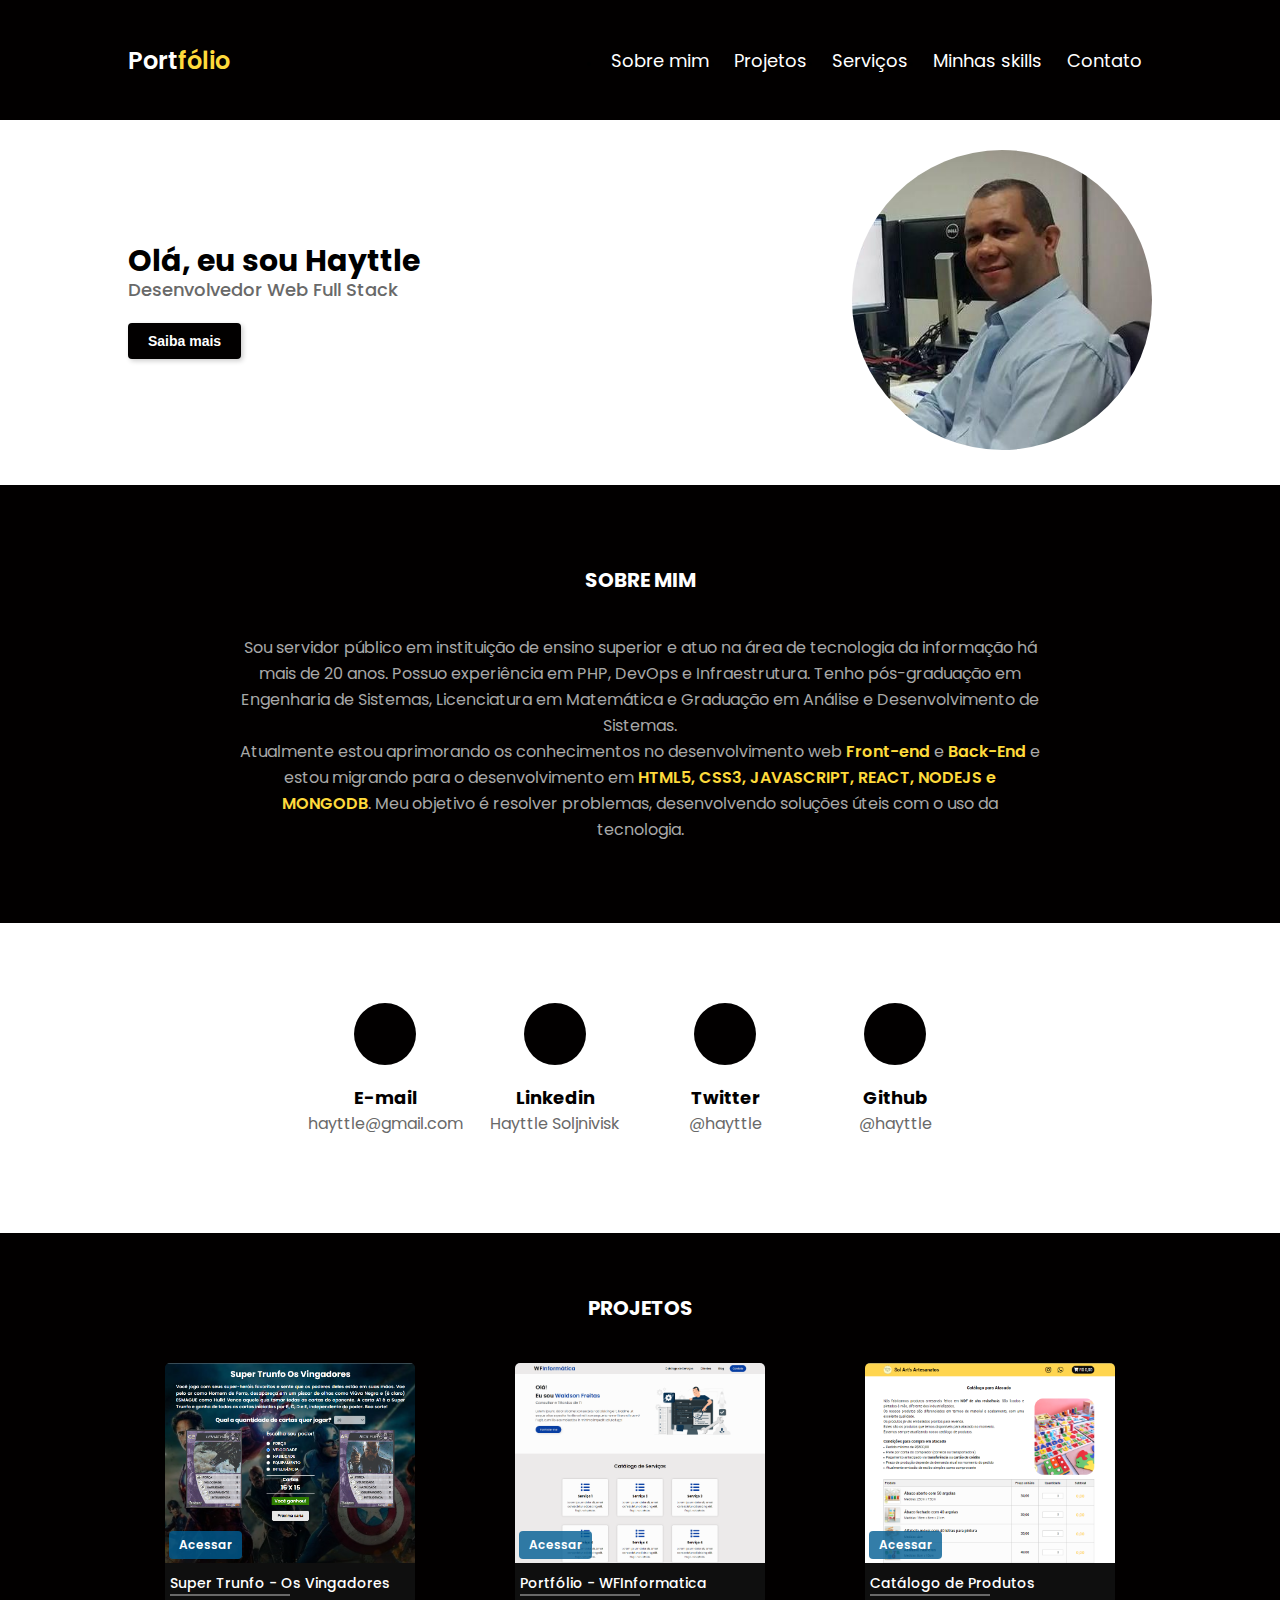
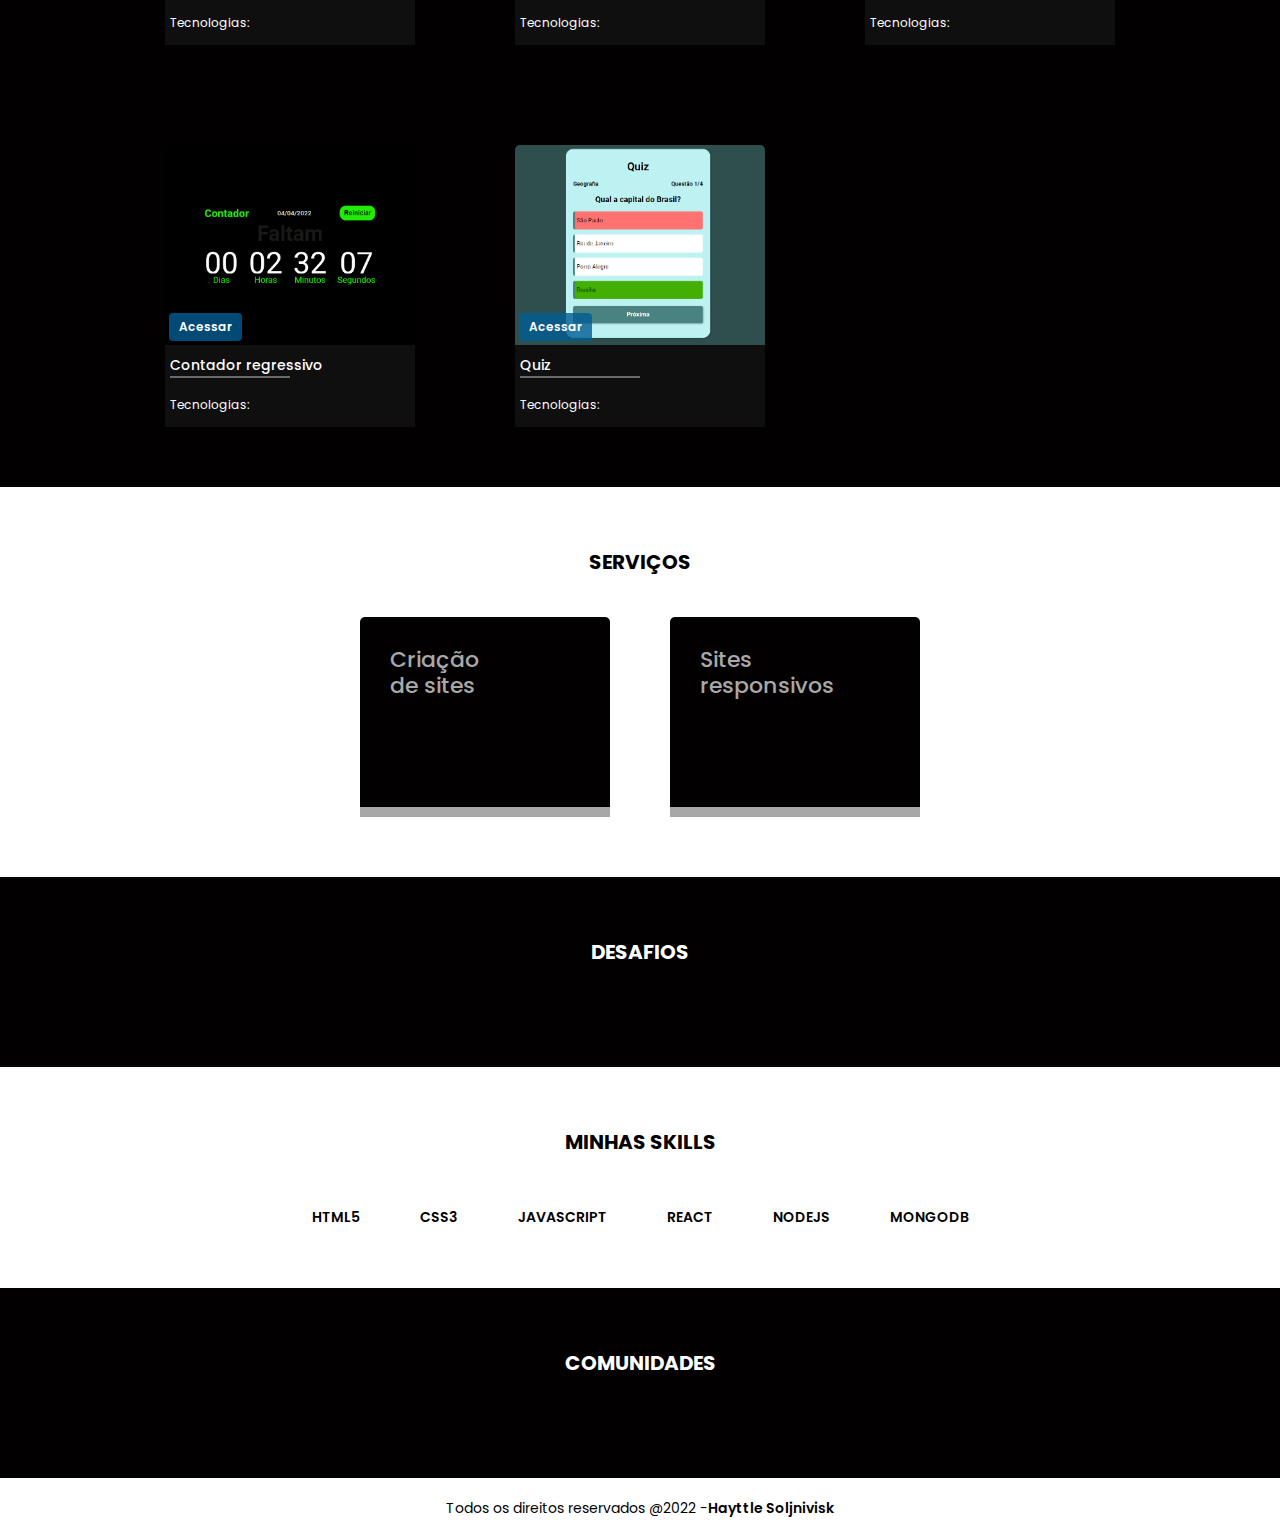
==== index.html @ 8d882ba7 "first commit" ====
<!DOCTYPE html>
<html lang="pt-BR">

<head>
  <meta charset="UTF-8">
  <meta http-equiv="X-UA-Compatible" content="IE=edge">
  <meta name="viewport" content="width=device-width, initial-scale=1.0">
  <title>Portfólio</title>
  <link rel="stylesheet" href="./assets/css/style.css">
  <link rel="stylesheet" href="https://cdnjs.cloudflare.com/ajax/libs/font-awesome/6.1.1/css/all.min.css"
    integrity="sha512-KfkfwYDsLkIlwQp6LFnl8zNdLGxu9YAA1QvwINks4PhcElQSvqcyVLLD9aMhXd13uQjoXtEKNosOWaZqXgel0g=="
    crossorigin="anonymous" referrerpolicy="no-referrer" />

</head>

<body>
  <header>
    <div class="container">
      <div class="logo">Port<span class="highlight">fólio</span></div>
      <nav>
        <ul>
          <li><a href="#about-me">Sobre mim</a></li>
          <li><a href="#projects">Projetos</a></li>
          <li><a href="#services">Serviços</a></li>
          <li><a href="#skills">Minhas skills</a></li>
          <li><a href="#contacts">Contato</a></li>
        </ul>
      </nav>
    </div>
  </header>

  <section class="hero">
    <div class="container">
      <div class="left">
        <h1 class="title">Olá, eu sou Hayttle</h1>
        <h2 class="subtitle">Desenvolvedor Web Full Stack</h2>
        <button>Saiba mais</button>
      </div>
      <div class="right">
        <img src="assets/images/photo.jpg" alt="">
      </div>
    </div>
  </section>
  <section class="about-me" id="about-me">
    <div class="container">
      <h2>Sobre mim</h2>
      <p>
        Sou servidor público em instituição de ensino superior e atuo na área de tecnologia da informação há mais de 20
        anos.
        Possuo experiência em PHP, DevOps e Infraestrutura. Tenho pós-graduação em Engenharia de Sistemas, Licenciatura
        em
        Matemática e Graduação em Análise e Desenvolvimento de Sistemas.<br>Atualmente estou aprimorando os
        conhecimentos no
        desenvolvimento web <span class="highlight">Front-end</span> e <span class="highlight">Back-End</span> e estou
        migrando para o desenvolvimento em <span class="highlight">HTML5, CSS3, JAVASCRIPT, REACT, NODEJS e
          MONGODB</span>.
        Meu objetivo é resolver problemas, desenvolvendo soluções úteis com o uso da tecnologia.
      </p>
    </div>
  </section>
  <section class="contacts" id="contacts">
    <div class="container">
      <div class="cards-contacts">
        <div class="contact">
          <a href="#" target="_blank">
            <div class="icon">
              <i class="far fa-envelope"></i>
            </div>
            <span class="title">E-mail</span>
            <span class="description">hayttle@gmail.com</span>
          </a>
        </div>
        <div class="contact"><a href="https://www.linkedin.com/in/hayttle" target="_blank">
            <div class="icon">
              <i class="fab fa-linkedin-in"></i>
            </div>
            <span class="title">Linkedin</span>
            <span class="description">Hayttle Soljnivisk</span>
          </a>
        </div>
        <div class="contact">
          <a href="https://www.twitter.com/hayttle" target="_blank">

            <div class="icon">
              <i class="fab fa-twitter"></i>
            </div>
            <span class="title">Twitter</span>
            <span class="description">@hayttle</span>
          </a>
        </div>
        <div class="contact">
          <a href="https://www.github.com/hayttle" target="_blank">
            <div class="icon">
              <i class="fab fa-github"></i>
            </div>
            <span class="title">Github</span>
            <span class="description">@hayttle</span>
          </a>
        </div>
      </div>
    </div>
  </section>

  <section class="projects" id="projects">
    <div class="container">
      <h2>projetos</h2>
      <div class="projects-cards">

        <div class="projects-cards-item">
          <div class="thumb">
            <img src="projetos/super-trunfo/images/page.png" alt="">
            <a href="projetos/super-trunfo/index.html" target="_blank">Acessar</a>
          </div>
          <div class="description">
            <h3>Super Trunfo - Os Vingadores</h3>
            <span>Tecnologias: <i class="fab fa-html5"></i> <i class="fab fa-css3-alt"></i> <i
                class="fab fa-js"></i></span>
          </div>
        </div>

        <div class="projects-cards-item">
          <div class="thumb">
            <img src="projetos/wfinformatica/assets/images/page.png" alt="">
            <a href="projetos/wfinformatica/index.html" target="_blank">Acessar</a>
          </div>
          <div class="description">
            <h3>Portfólio - WFInformatica</h3>
            <span>Tecnologias: <i class="fab fa-html5"></i> <i class="fab fa-css3-alt"></i></span>
          </div>
        </div>

        <div class="projects-cards-item">
          <div class="thumb">
            <img src="projetos/solarts-catalogo-atacado/assets/images/page.png" alt="">
            <a href="projetos/solarts-catalogo-atacado/index.html" target="_blank">Acessar</a>
          </div>
          <div class="description">
            <h3>Catálogo de Produtos</h3>
            <span>Tecnologias: <i class="fab fa-html5"></i> <i class="fab fa-css3-alt"></i> <i
                class="fab fa-js"></i></span>
          </div>
        </div>

        <div class="projects-cards-item">
          <div class="thumb">
            <img src="projetos/countdown/assets/images/page.png" alt="">
            <a href="projetos/countdown/index.html" target="_blank">Acessar</a>
          </div>
          <div class="description">
            <h3>Contador regressivo</h3>
            <span>Tecnologias: <i class="fab fa-html5"></i> <i class="fab fa-css3-alt"></i> <i
                class="fab fa-js"></i></span>
          </div>
        </div>

        <div class="projects-cards-item">
          <div class="thumb">
            <img src="projetos/quiz/assets/images/page.png" alt="">
            <a href="projetos/quiz/index.html" target="_blank">Acessar</a>
          </div>
          <div class="description">
            <h3>Quiz</h3>
            <span>Tecnologias: <i class="fab fa-html5"></i> <i class="fab fa-css3-alt"></i> <i
                class="fab fa-js"></i></span>
          </div>
        </div>

      </div>
    </div>
  </section>
  <section class="services" id="services">
    <div class="container">
      <h2>Serviços</h2>
      <div class="cards-services">
        <div class="card-service">
          <i class="fas fa-code"></i>
          <h3 class="title-service">
            Criação <br />
            de sites
          </h3>
        </div>
        <div class="card-service">
          <i class="fas fa-mobile-alt"></i>
          <h3 class="title-service">
            Sites <br />
            responsivos
          </h3>
        </div>
      </div>
  </section>
  <section class="challenges">
    <div class="container">
      <h2>Desafios</h2>
    </div>
  </section>
  <section class="skills" id="skills">
    <div class="container">
      <h2>Minhas skills</h2>
      <div class="cards-skills">
        <div class="card-skill"><i class="fab fa-html5"></i><span>HTML5</span></div>
        <div class="card-skill"><i class="fab fa-css3-alt"></i><span>CSS3</span></div>
        <div class="card-skill"><i class="fab fa-js"></i><span>JAVASCRIPT</span></div>
        <div class="card-skill"><i class="fab fa-react"></i><span>REACT</span></div>
        <div class="card-skill"><i class="fab fa-node"></i><span>NODEJS</span></div>
        <div class="card-skill"><i class="fas fa-database"></i><span>MONGODB</span></div>
      </div>
    </div>
  </section>
  <section class="communities">
    <div class="container">
      <h2>Comunidades</h2>
    </div>
  </section>
  <footer>
    <div class="container">
      Todos os direitos reservados @2022 - <a href="https://www.linkedin.com/in/hayttle" target="_blank"> Hayttle
        Soljnivisk</a>
    </div>
  </footer>
</body>

</html>
---- assets/css/style.css ----
@import url("https://fonts.googleapis.com/css2?family=Poppins:wght@300;400;500;600;700;900&display=swap");

* {
  margin: 0;
  padding: 0;
  box-sizing: border-box;
}

:root {
  --dark: #020000;
  --dark-middle: #0f0f0f;
  --dark-light: #3f3f3f;
  --blue-alpha: rgba(0, 93, 146, 0.8);
  --font-dark: #020000;
  --font-light: #fff;
  --gray-dark: #696969;
  --gray: #a8a8a8;
  --orange: #e96228;
  --yellow: #feda3b;
  --blue: #2862e9;
  --blue-light: #5ed3f3;
  --green: #90c53f;
  --green-dark: #118d4d;
}

html {
  font-size: 62.5%;
}

body {
  font-family: Poppins, sans-serif;
  margin: auto;
}

.container {
  max-width: 1024px;
  margin: auto;
  padding: 60px 0;
}

.container h2 {
  margin-bottom: 40px;
}

header {
  background-color: var(--dark);
}

header .container {
  display: flex;
  justify-content: space-between;
  align-items: center;
  height: 60px;
}

header .logo {
  color: var(--font-light);
  font-size: 2.4rem;
  font-weight: 600;
}

ul {
  display: flex;
  gap: 5px;
}

ul a {
  font-size: 1.8rem;
  text-decoration: none;
  color: var(--font-light);
  padding: 10px;
}

ul a:hover {
  color: var(--gray);
}

.hero .container {
  display: flex;
  justify-content: space-between;
  align-items: center;
  padding: 30px 0;
}

.hero .container .left {
  width: 50%;
}

.hero .container .left h1.title {
  font-size: 3rem;
  line-height: 3rem;
}

.hero .container .left h2.subtitle {
  color: var(--gray-dark);
  font-weight: 500;
  font-size: 1.8rem;
  margin-bottom: 20px;
}

.hero .container .left p {
  font-size: 1.8rem;
  line-height: 3rem;
  margin-bottom: 10px;
}

.hero .container .left button {
  font-size: 1.4rem;
  background-color: var(--dark);
  color: var(--font-light);
  font-weight: 600;
  padding: 10px 20px;
  border-radius: 4px;
  border: none;
  cursor: pointer;
  box-shadow: 2px 2px 5px rgba(0, 0, 0, 0.2);
}

.hero .container .left button:hover {
  background-color: var(--dark-light);
}

.hero .container .right img {
  max-width: 300px;
  clip-path: circle();
}

.about-me {
  background-color: var(--dark);
}

.about-me .container {
  display: flex;
  flex-direction: column;
  padding: 80px 0;
  align-items: center;
}

.about-me .container h2 {
  font-size: 2rem;
  color: var(--font-light);
  text-transform: uppercase;
}

.about-me .container p {
  font-size: 1.6rem;
  color: var(--gray);
  text-align: center;
  width: 800px;
  line-height: 2.6rem;
}
.contacts .container {
  display: flex;
  flex-direction: column;
  padding: 80px 0;
  align-items: center;
}

/* 
////////////////////
*/

.contacts .container .cards-contacts {
  display: flex;
  justify-content: center;
  align-items: center;
}

.contacts .container div.contact a {
  flex-wrap: wrap;
  display: flex;
  flex-direction: column;
  align-items: center;
  width: 170px;
  height: 150px;
  text-decoration: none;
}

.contacts div.contact div.icon {
  width: 62px;
  height: 62px;
  display: flex;
  justify-content: center;
  align-items: center;
  background-color: var(--dark);
  border-radius: 31px;
}

.contacts div.contact div.icon i {
  font-size: 32px;
  color: var(--font-light);
}

.contacts span.title {
  font-size: 18px;
  font-weight: 700;
  color: var(--font-dark);
  margin-top: 19px;
}

.contacts span.description {
  font-size: 16px;
  font-weight: 400;
  color: var(--gray-dark);
}

/* 
//////////////////////////////////////////////////////////

*/

.projects {
  background-color: var(--dark);
}

.projects .container {
  display: flex;
  flex-direction: column;
  align-items: center;
}

.projects .container h2 {
  font-size: 2rem;
  color: var(--font-light);
  text-transform: uppercase;
}

.projects-cards {
  display: grid;
  grid-template-columns: repeat(3, 1fr);
  gap: 100px;
}

.projects-cards-item {
  width: 250px;
  display: flex;
  flex-direction: column;
  background-color: var(--dark-middle);
  border-radius: 5px 5px 0 0;
  overflow: hidden;
}

.projects-cards-item .thumb {
  width: 100%;
  height: 200px;
  position: relative;
}

.projects-cards-item .thumb img {
  width: 250px;
  height: 200px;
  object-fit: cover;
  object-position: top;
}

.projects-cards-item .thumb a {
  text-decoration: none;
  background-color: var(--blue-alpha);
  padding: 5px 10px;
  border-radius: 4px;
  color: var(--font-light);
  font-size: 1.2rem;
  font-weight: 600;
  border: none;
  cursor: pointer;
  position: absolute;
  bottom: 4px;
  left: 4px;
}

.projects-cards-item .thumb a:hover {
  background-color: var(--dark-light);
}

.projects-cards-item .description {
  display: flex;
  flex-direction: column;
  padding: 10px 5px;
  gap: 4px;
}

.projects-cards-item .description i {
  font-size: 2rem;
}

.projects-cards-item .description h3 {
  color: var(--font-light);
  font-weight: 500;
  font-size: 1.4rem;
  margin-bottom: 5px;
}

.projects-cards-item .description h3::after {
  display: block;
  content: "";
  width: 120px;
  height: 2px;
  background-color: var(--gray-dark);
}

.projects-cards-item .description span {
  color: var(--font-light);
  font-size: 1.2rem;
}

.services .container {
  display: flex;
  flex-direction: column;
  align-items: center;
}

.services .container h2 {
  font-size: 2rem;
  color: var(--font-dark);
  text-transform: uppercase;
}

.services div.cards-services {
  display: flex;
  justify-content: center;
  flex-wrap: wrap;
  gap: 60px;
}

.services div.cards-services div.card-service {
  width: 250px;
  height: 200px;
  background-color: var(--dark);
  padding: 30px;
  border-bottom: 10px solid var(--gray);
  border-radius: 5px 5px 0 0;
}

.services div.cards-services div.card-service i {
  font-size: 60px;
  color: var(--font-light);
  margin-bottom: 30px;
}

.services div.cards-services div.card-service h3 {
  font-size: 22px;
  font-weight: 500;
  color: var(--gray);
  line-height: 26px;
}

.challenges {
  background-color: var(--dark);
}

.challenges .container {
  display: flex;
  flex-direction: column;
  align-items: center;
}

.challenges .container h2 {
  font-size: 2rem;
  color: var(--font-light);
  text-transform: uppercase;
}

.skills .container {
  display: flex;
  flex-direction: column;
  align-items: center;
}

.skills .container h2 {
  font-size: 2rem;
  color: var(--font-dark);
  text-transform: uppercase;
}

.skills div.cards-skills {
  display: flex;
  justify-content: center;
  flex-wrap: wrap;
  gap: 60px;
}

.skills div.cards-skills div.card-skill {
  display: flex;
  flex-direction: column;
  justify-content: center;
  align-items: center;
  border-radius: 5px;
  gap: 10px;
}

.skills div.cards-skills div.card-skill i {
  font-size: 12rem;
}

.skills div.cards-skills div.card-skill span {
  font-size: 1.4rem;
  font-weight: 600;
  color: var(--dark);
}

.communities {
  background-color: var(--dark);
}

.communities .container {
  display: flex;
  flex-direction: column;
  align-items: center;
}

.communities .container h2 {
  font-size: 2rem;
  color: var(--font-light);
  text-transform: uppercase;
}

footer .container {
  display: flex;
  justify-content: center;
  align-items: center;
  height: 60px;
  font-size: 1.4rem;
  padding: 0;
}

footer .container a {
  text-decoration: none;
  color: var(--dark);
  font-weight: 600;
}

.highlight {
  font-weight: 600;
  color: var(--yellow);
}

.fa-html5 {
  color: #e96228;
}

.fa-css3-alt {
  color: var(--blue);
}

.fa-js {
  color: var(--yellow);
}
.fa-node {
  color: var(--green);
}
.fa-database {
  color: var(--green-dark);
}
.fa-react {
  color: var(--blue-light);
}
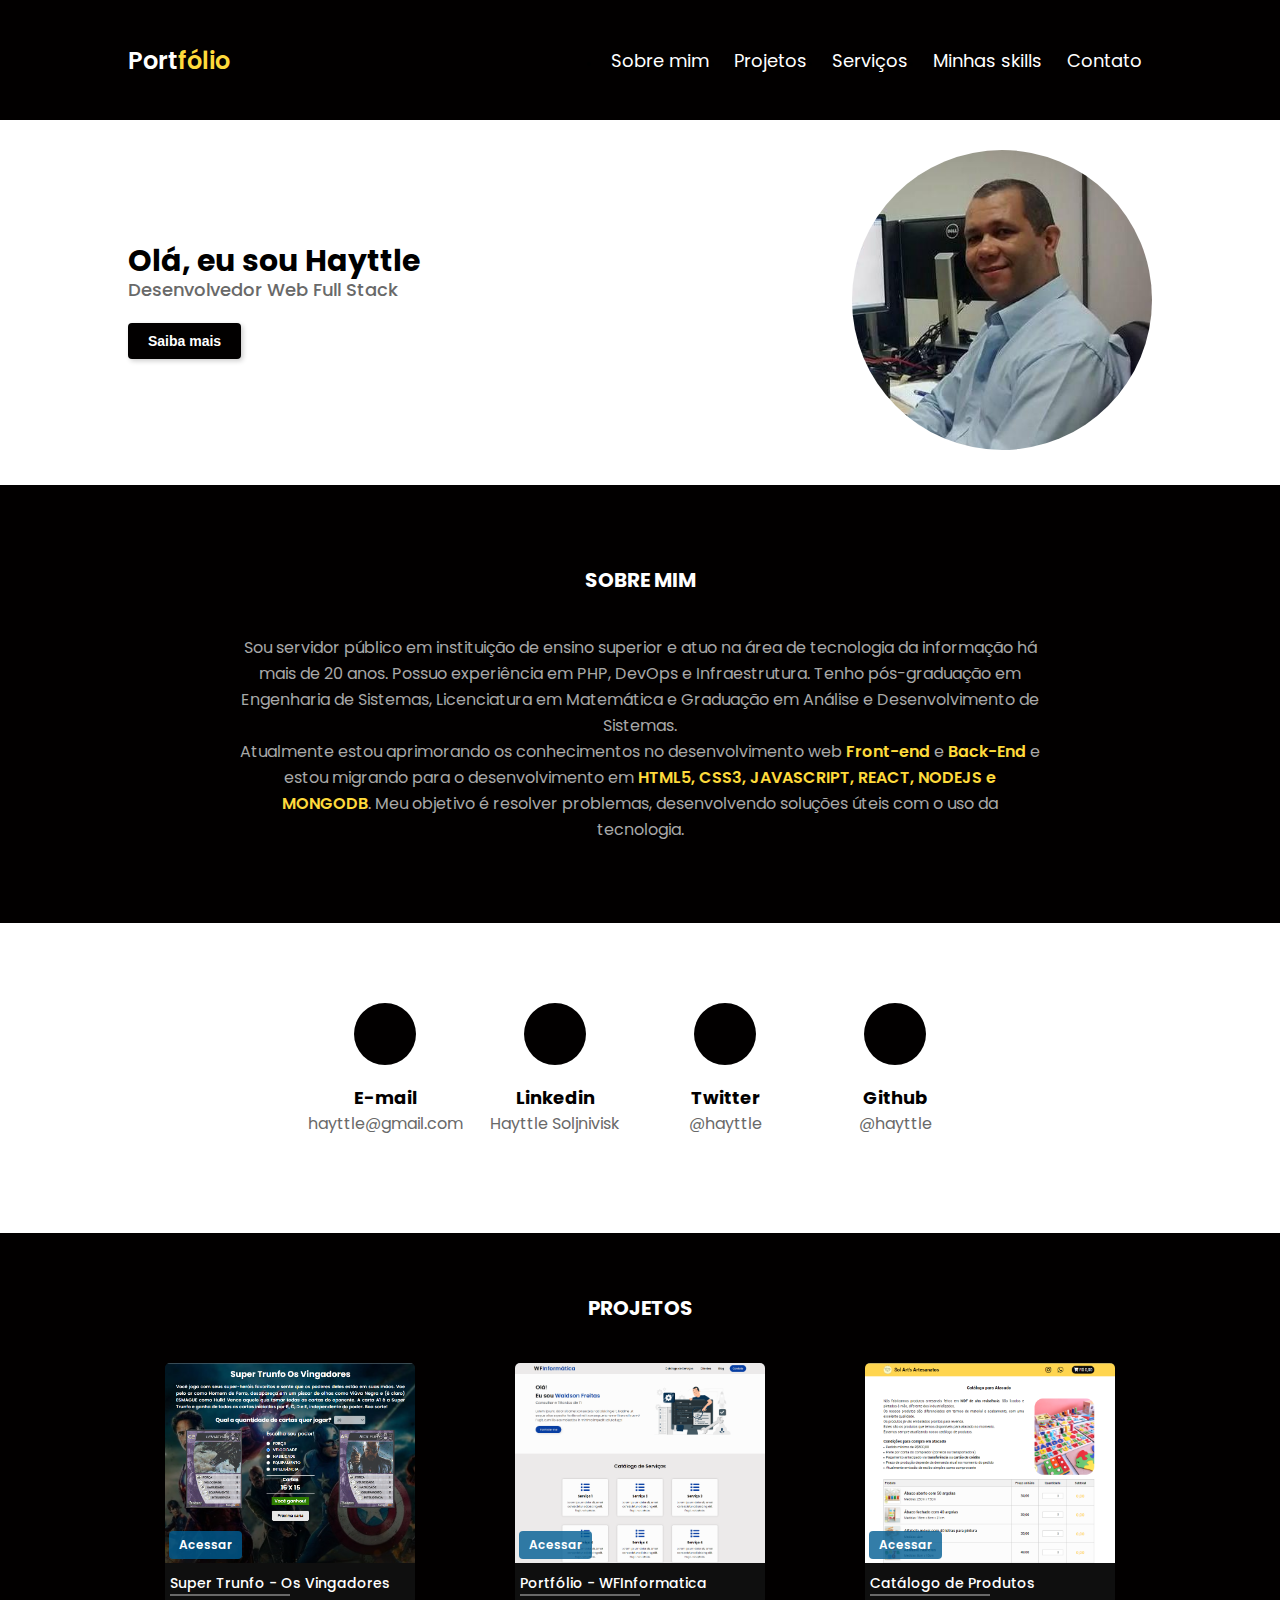
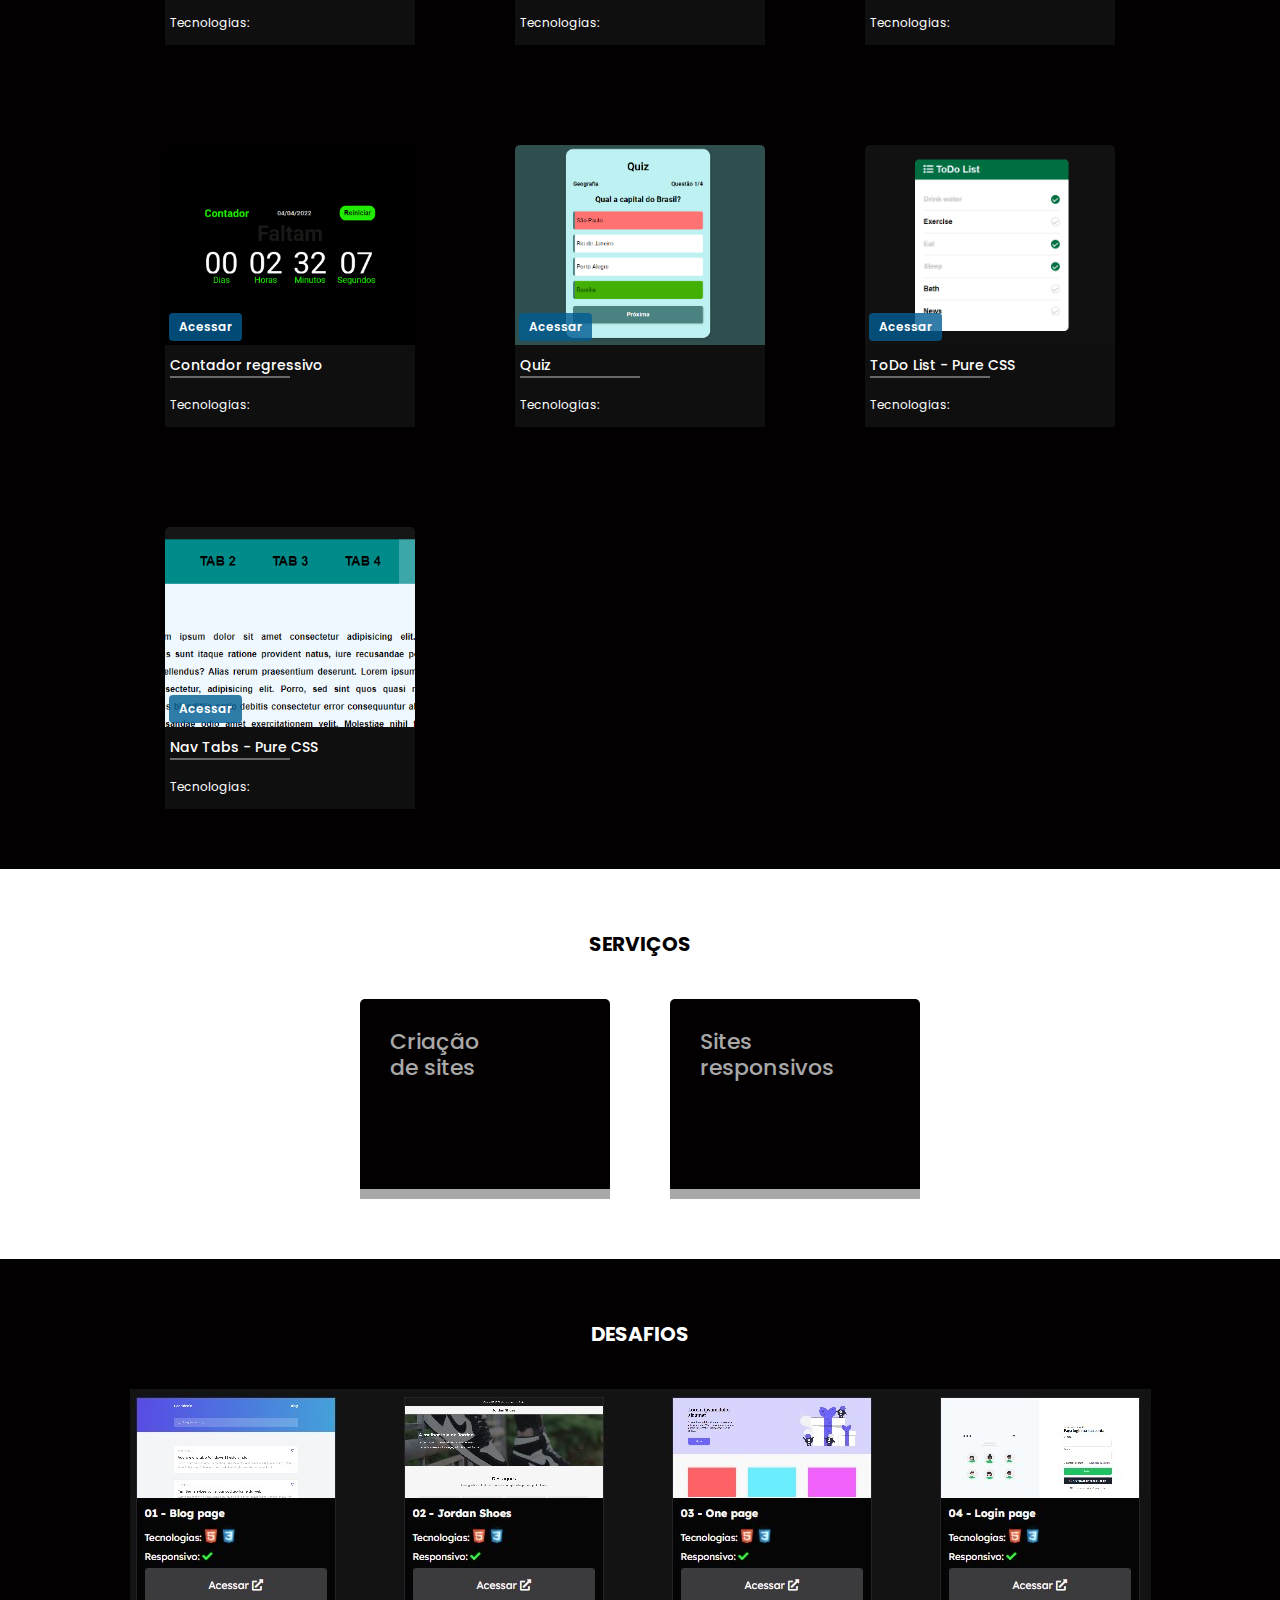
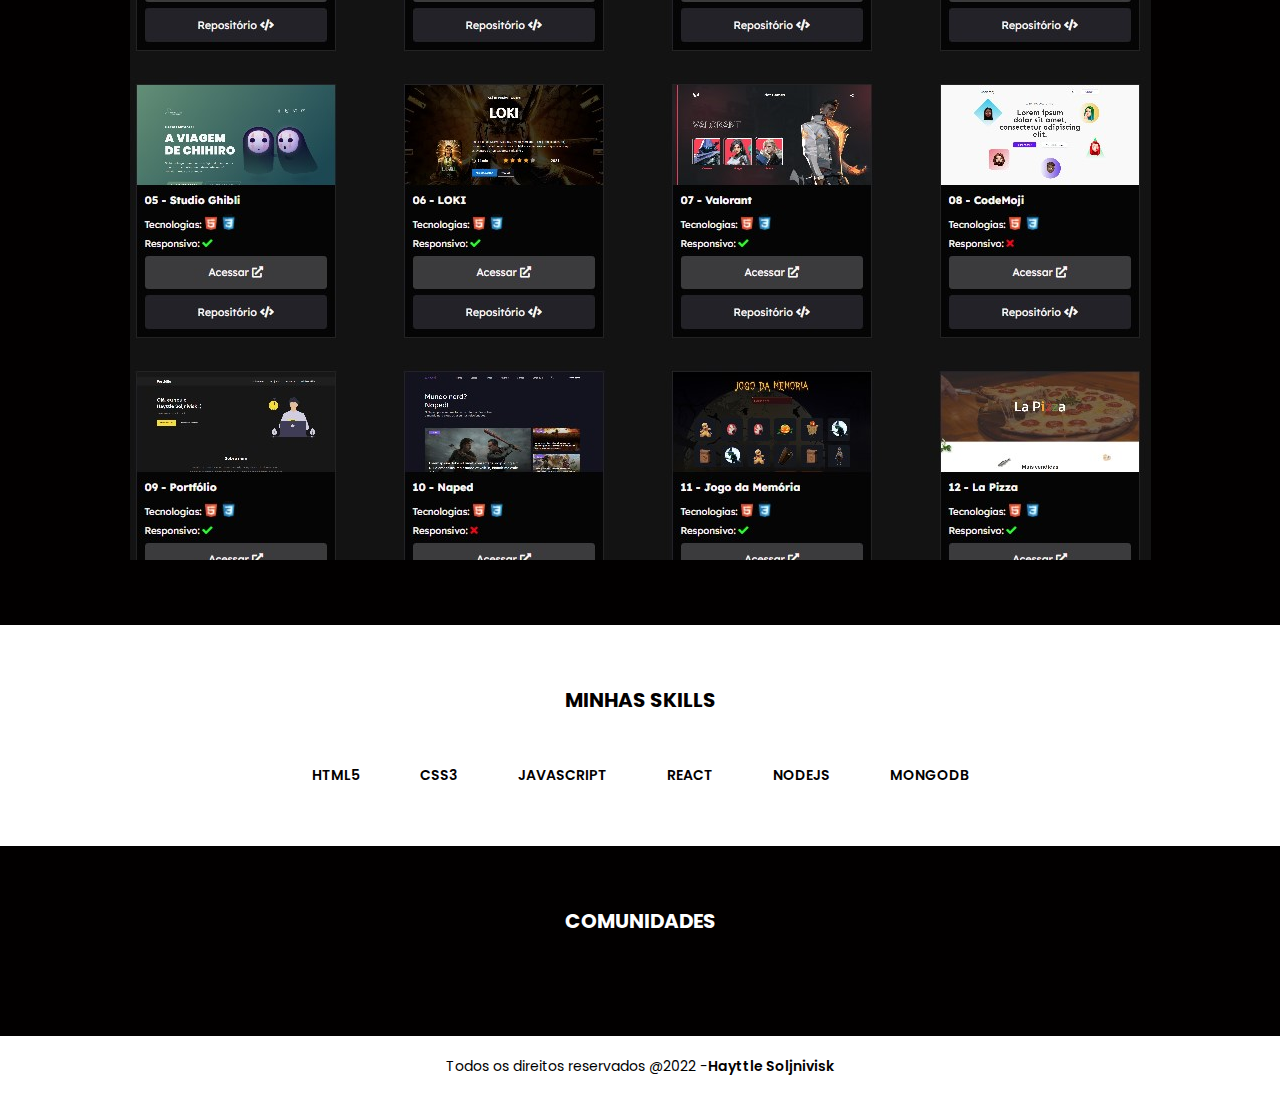
==== commit c2eef5b5: "include new projects" ====
--- a/index.html
+++ b/index.html
@@ -165,6 +165,28 @@
           </div>
         </div>
 
+        <div class="projects-cards-item">
+          <div class="thumb">
+            <img src="projetos/todo-list/assets/images/page.png" alt="">
+            <a href="projetos/todo-list/index.html" target="_blank">Acessar</a>
+          </div>
+          <div class="description">
+            <h3>ToDo List - Pure CSS</h3>
+            <span>Tecnologias: <i class="fab fa-html5"></i> <i class="fab fa-css3-alt"></i></span>
+          </div>
+        </div>
+
+        <div class="projects-cards-item">
+          <div class="thumb">
+            <img src="projetos/nav-tabs/assets/images/page.png" alt="">
+            <a href="projetos/nav-tabs/index.html" target="_blank">Acessar</a>
+          </div>
+          <div class="description">
+            <h3>Nav Tabs - Pure CSS</h3>
+            <span>Tecnologias: <i class="fab fa-html5"></i> <i class="fab fa-css3-alt"></i></span>
+          </div>
+        </div>
+
       </div>
     </div>
   </section>
@@ -191,6 +213,9 @@
   <section class="challenges">
     <div class="container">
       <h2>Desafios</h2>
+      <a href="https://hayttle.github.io/desafios/" target="_blank">
+        <img src="./assets/images/challenges.jpg" alt="" srcset="">
+      </a>
     </div>
   </section>
   <section class="skills" id="skills">
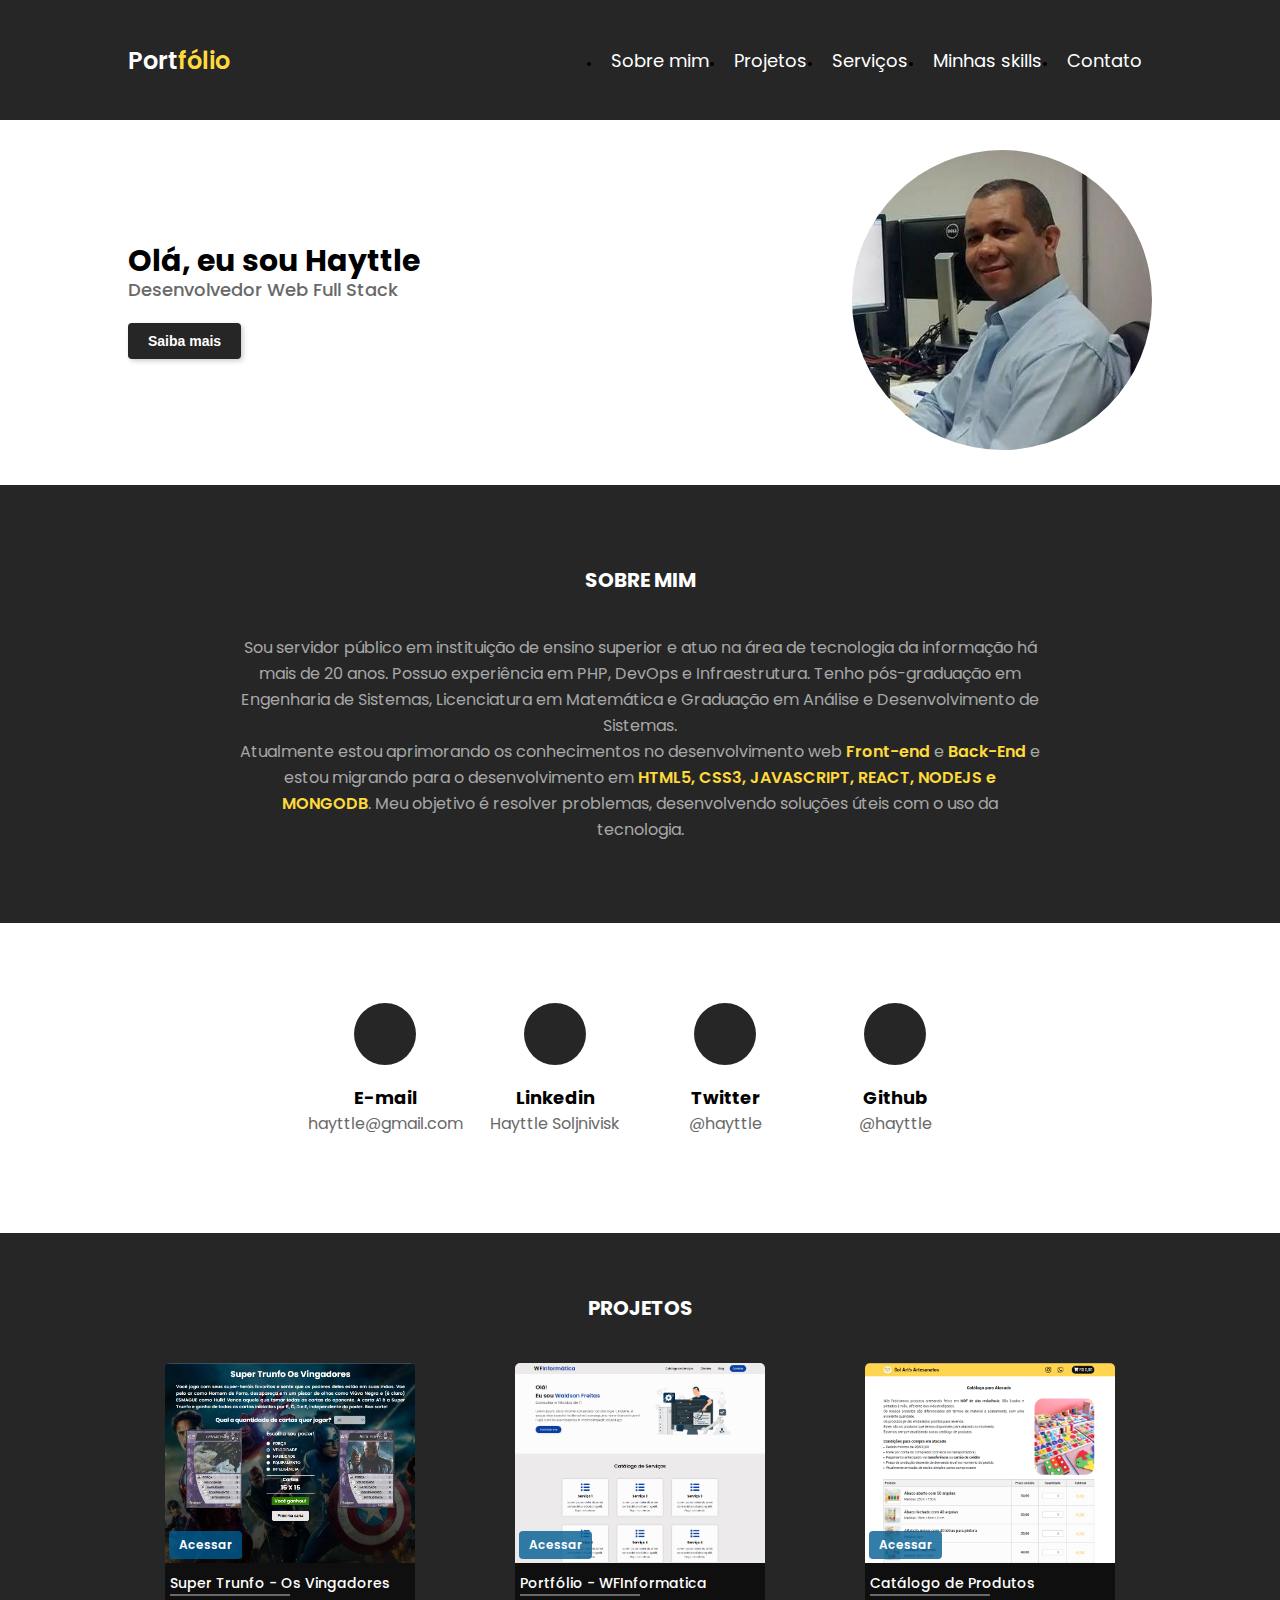
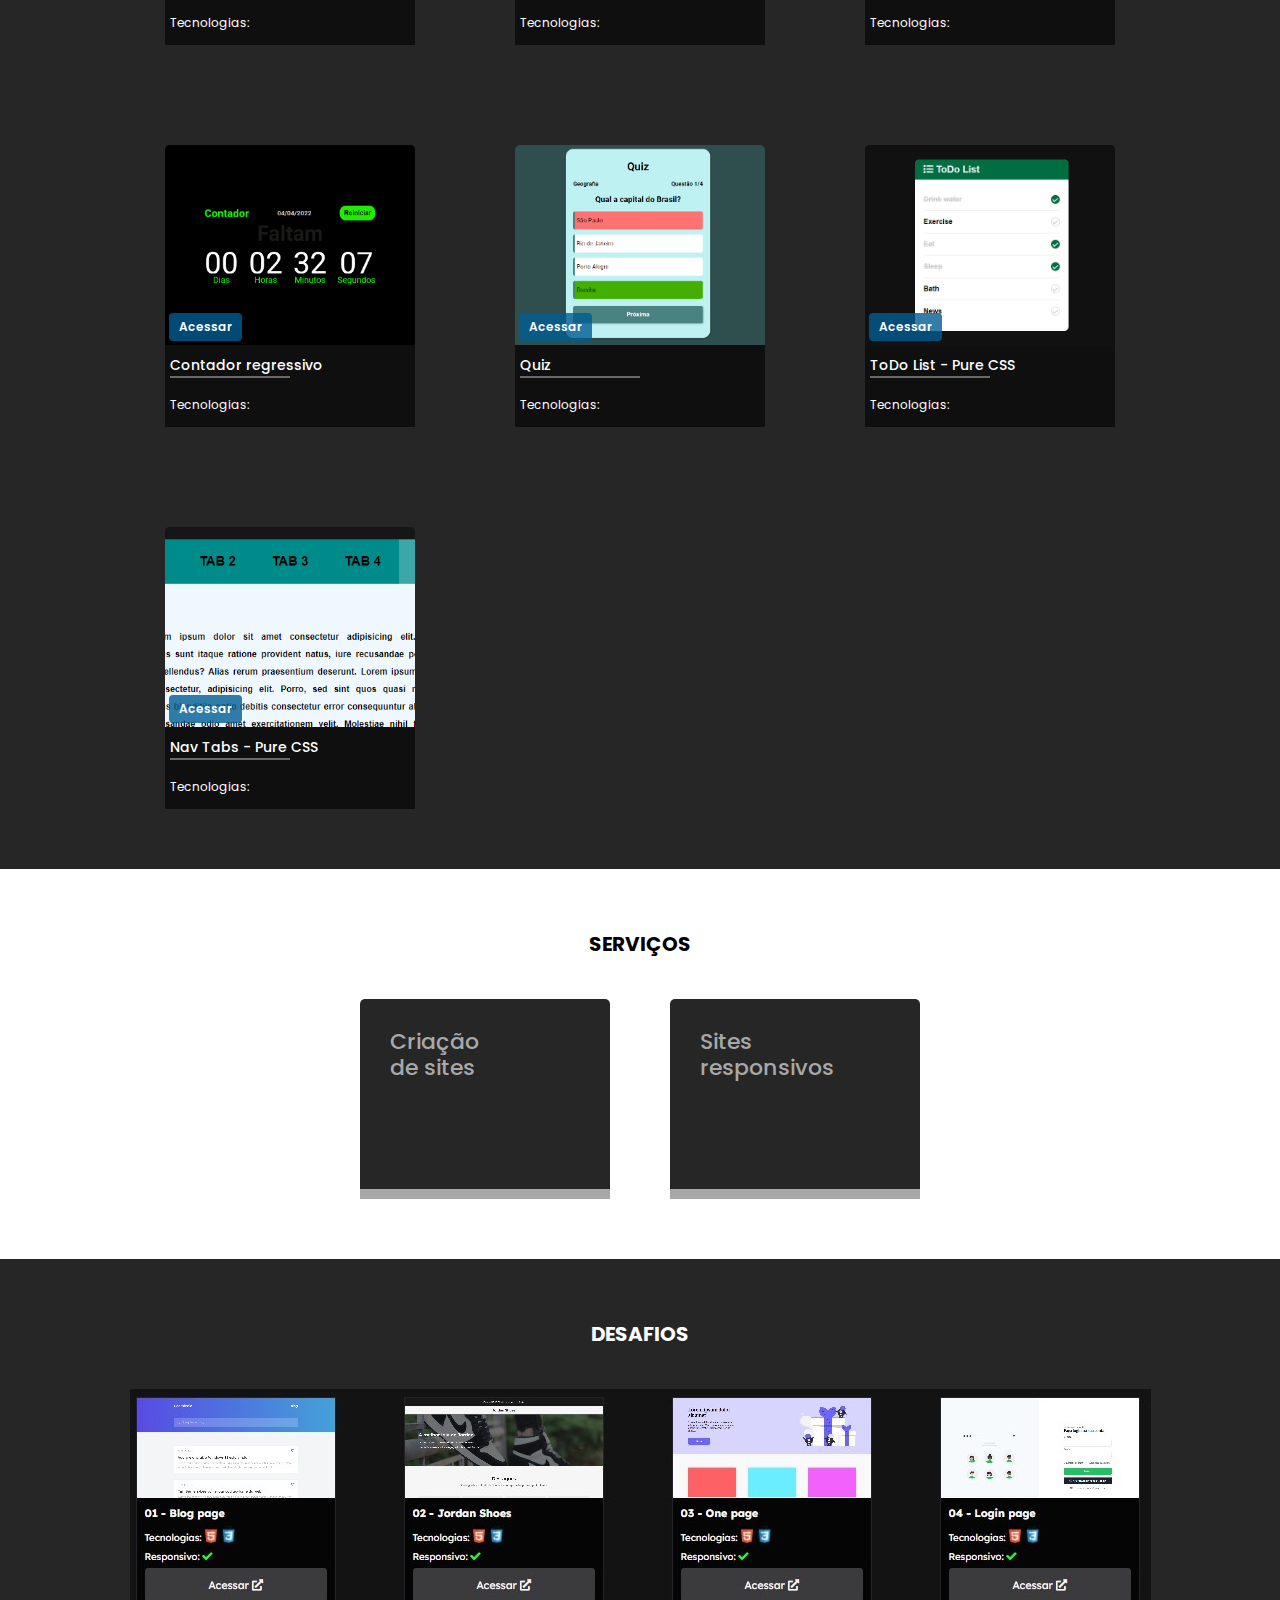
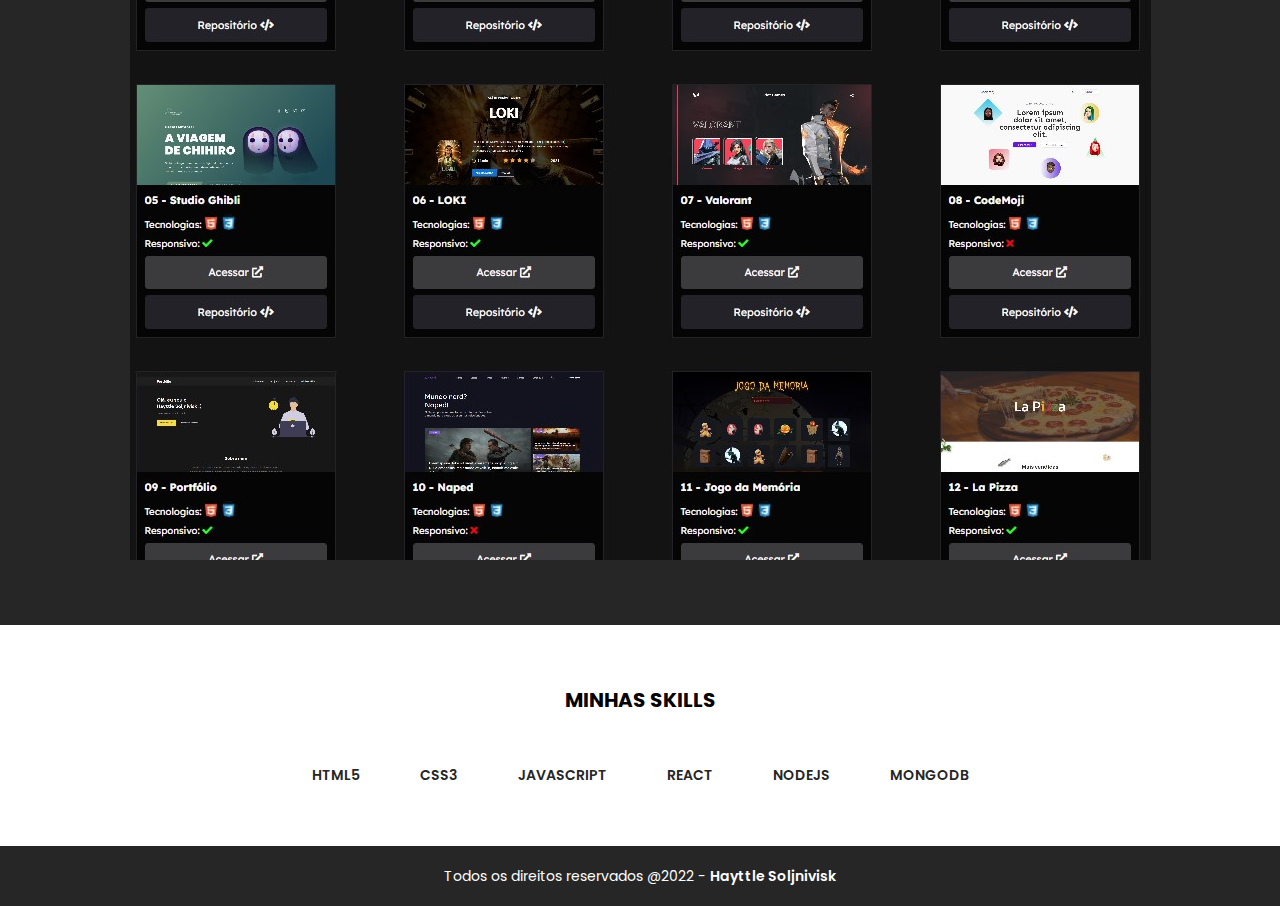
==== commit 57178879: "update" ====
--- a/index.html
+++ b/index.html
@@ -62,15 +62,14 @@
     <div class="container">
       <div class="cards-contacts">
         <div class="contact">
-          <a href="#" target="_blank">
             <div class="icon">
               <i class="far fa-envelope"></i>
             </div>
             <span class="title">E-mail</span>
             <span class="description">hayttle@gmail.com</span>
-          </a>
-        </div>
-        <div class="contact"><a href="https://www.linkedin.com/in/hayttle" target="_blank">
+        </div>
+        <div class="contact">
+          <a href="https://www.linkedin.com/in/hayttle" target="_blank">
             <div class="icon">
               <i class="fab fa-linkedin-in"></i>
             </div>
@@ -231,14 +230,14 @@
       </div>
     </div>
   </section>
-  <section class="communities">
+  <!-- <section class="communities">
     <div class="container">
       <h2>Comunidades</h2>
     </div>
-  </section>
+  </section> -->
   <footer>
     <div class="container">
-      Todos os direitos reservados @2022 - <a href="https://www.linkedin.com/in/hayttle" target="_blank"> Hayttle
+      Todos os direitos reservados @2022 -&nbsp;<a href="https://www.linkedin.com/in/hayttle" target="_blank">Hayttle
         Soljnivisk</a>
     </div>
   </footer>
--- a/assets/css/style.css
+++ b/assets/css/style.css
@@ -7,7 +7,7 @@
 }
 
 :root {
-  --dark: #020000;
+  --dark: #262626;
   --dark-middle: #0f0f0f;
   --dark-light: #3f3f3f;
   --blue-alpha: rgba(0, 93, 146, 0.8);
@@ -166,6 +166,15 @@
   align-items: center;
 }
 
+.contacts .container div.contact {
+  flex-wrap: wrap;
+  display: flex;
+  flex-direction: column;
+  align-items: center;
+  width: 170px;
+  height: 150px;
+}
+
 .contacts .container div.contact a {
   flex-wrap: wrap;
   display: flex;
@@ -174,6 +183,7 @@
   width: 170px;
   height: 150px;
   text-decoration: none;
+
 }
 
 .contacts div.contact div.icon {
@@ -414,6 +424,11 @@
   text-transform: uppercase;
 }
 
+footer {
+  background-color: var(--dark);
+  color: var(--font-light);
+}
+
 footer .container {
   display: flex;
   justify-content: center;
@@ -425,7 +440,7 @@
 
 footer .container a {
   text-decoration: none;
-  color: var(--dark);
+  color: var(--font-light);
   font-weight: 600;
 }
 
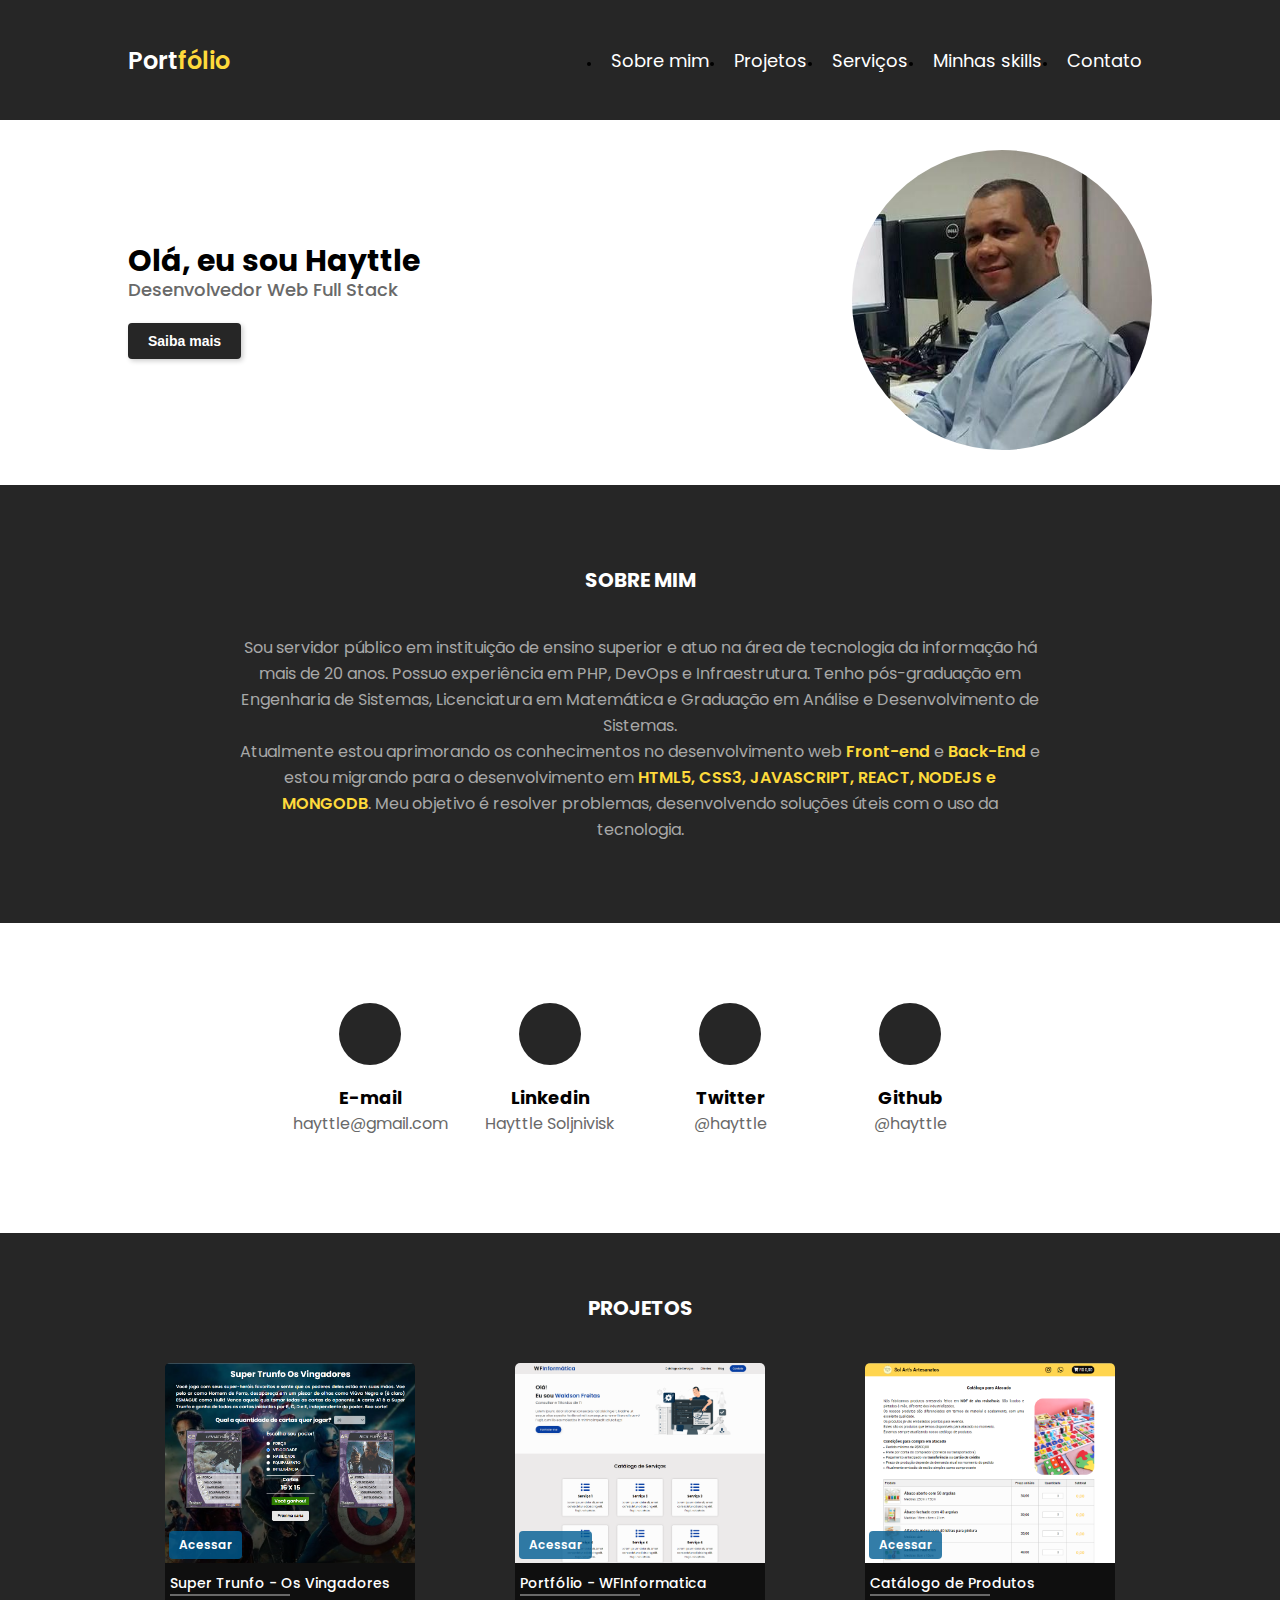
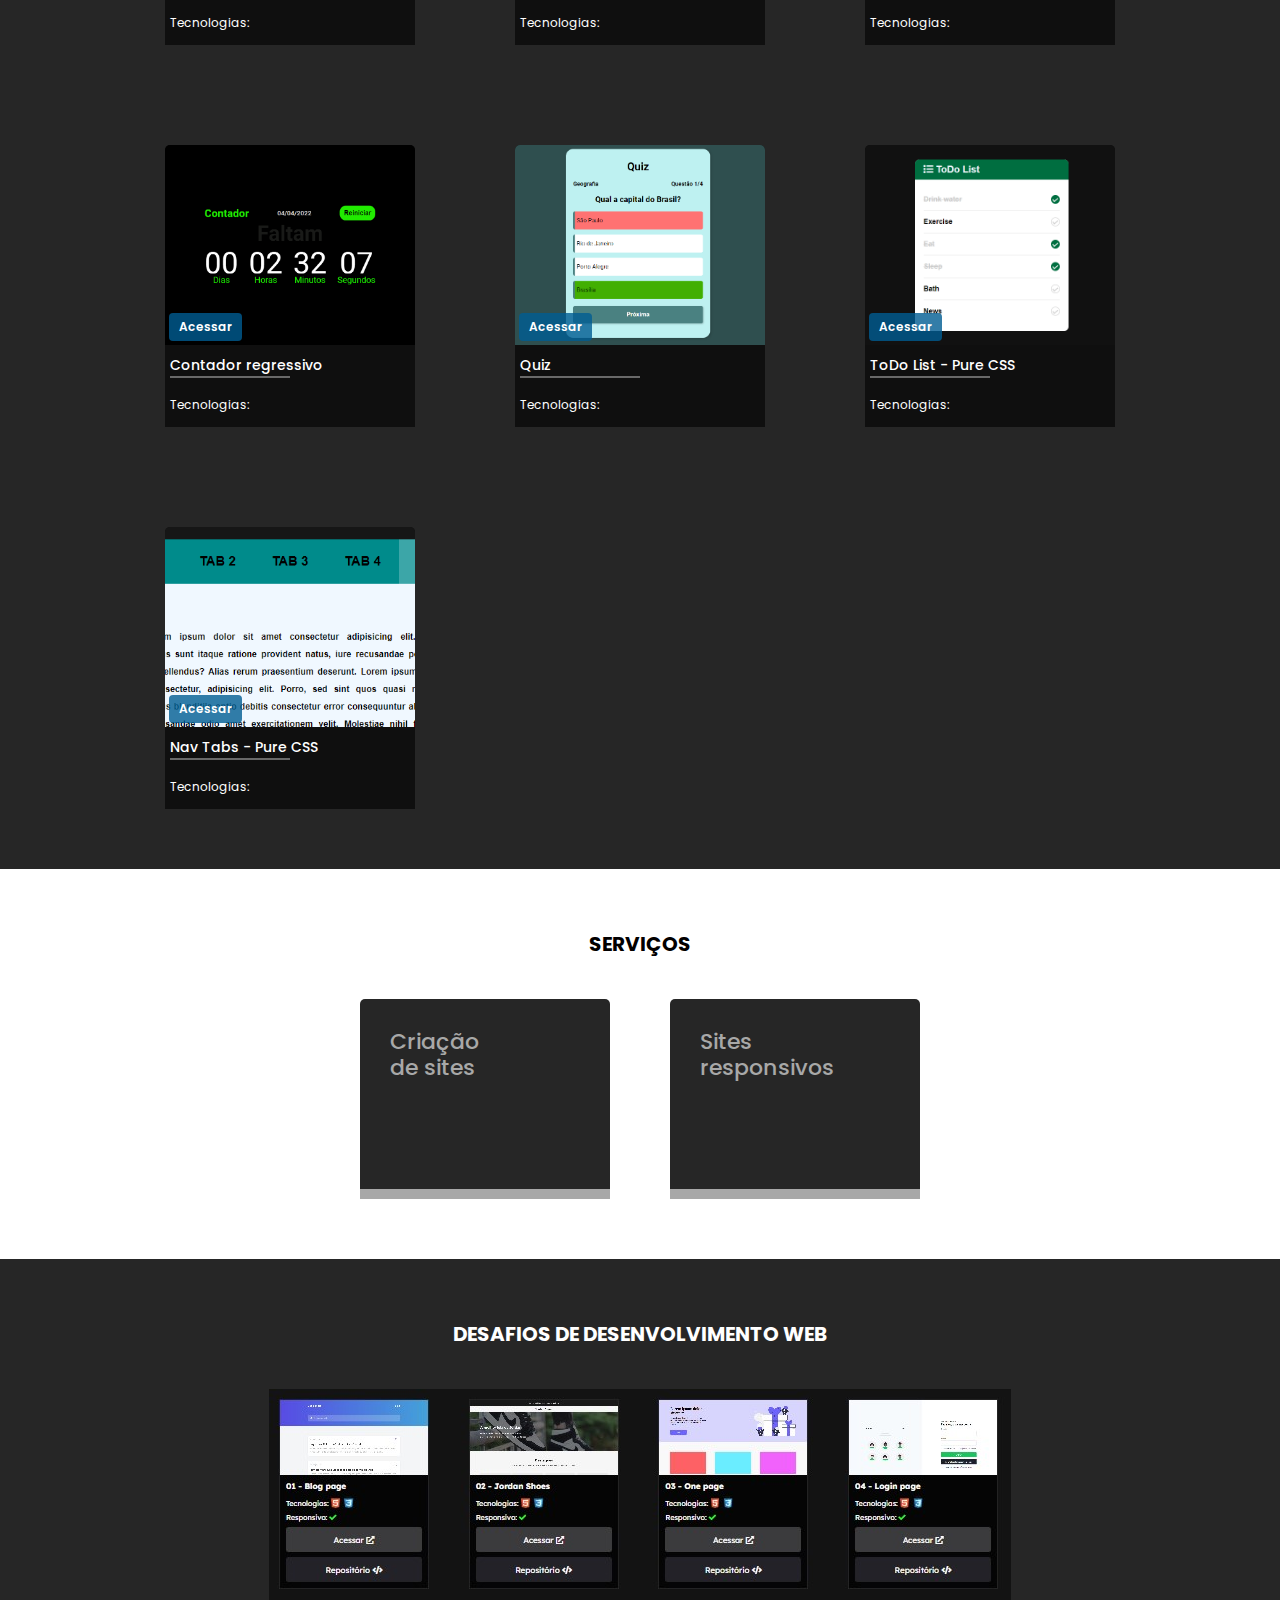
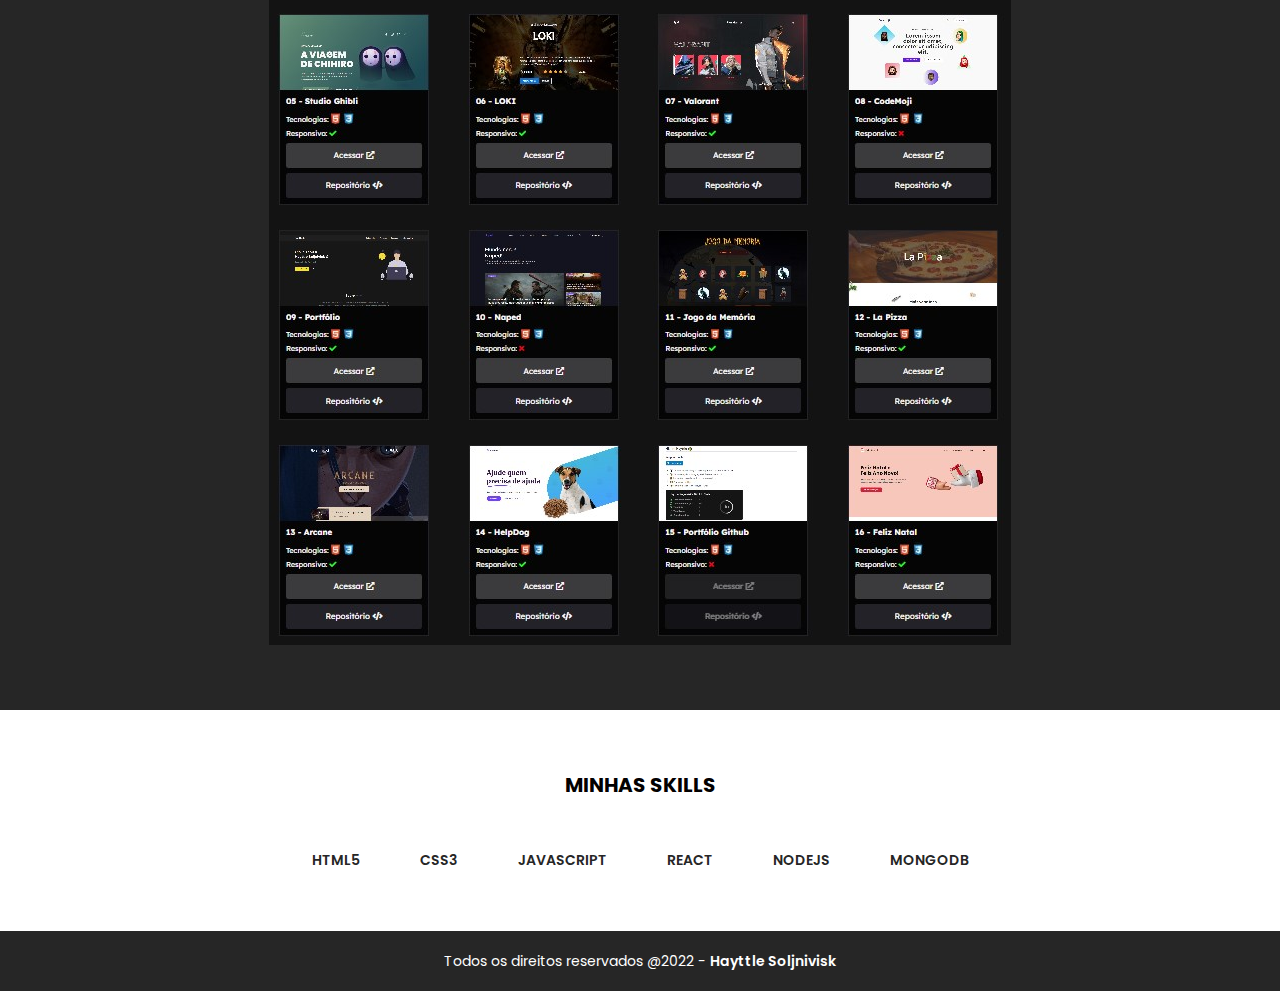
==== commit b03aaf4d: "update" ====
--- a/index.html
+++ b/index.html
@@ -211,7 +211,7 @@
   </section>
   <section class="challenges">
     <div class="container">
-      <h2>Desafios</h2>
+      <h2>Desafios de desenvolvimento web</h2>
       <a href="https://hayttle.github.io/desafios/" target="_blank">
         <img src="./assets/images/challenges.jpg" alt="" srcset="">
       </a>
--- a/assets/css/style.css
+++ b/assets/css/style.css
@@ -171,7 +171,7 @@
   display: flex;
   flex-direction: column;
   align-items: center;
-  width: 170px;
+  width: 180px;
   height: 150px;
 }
 
@@ -180,7 +180,7 @@
   display: flex;
   flex-direction: column;
   align-items: center;
-  width: 170px;
+  width: 180px;
   height: 150px;
   text-decoration: none;
 
